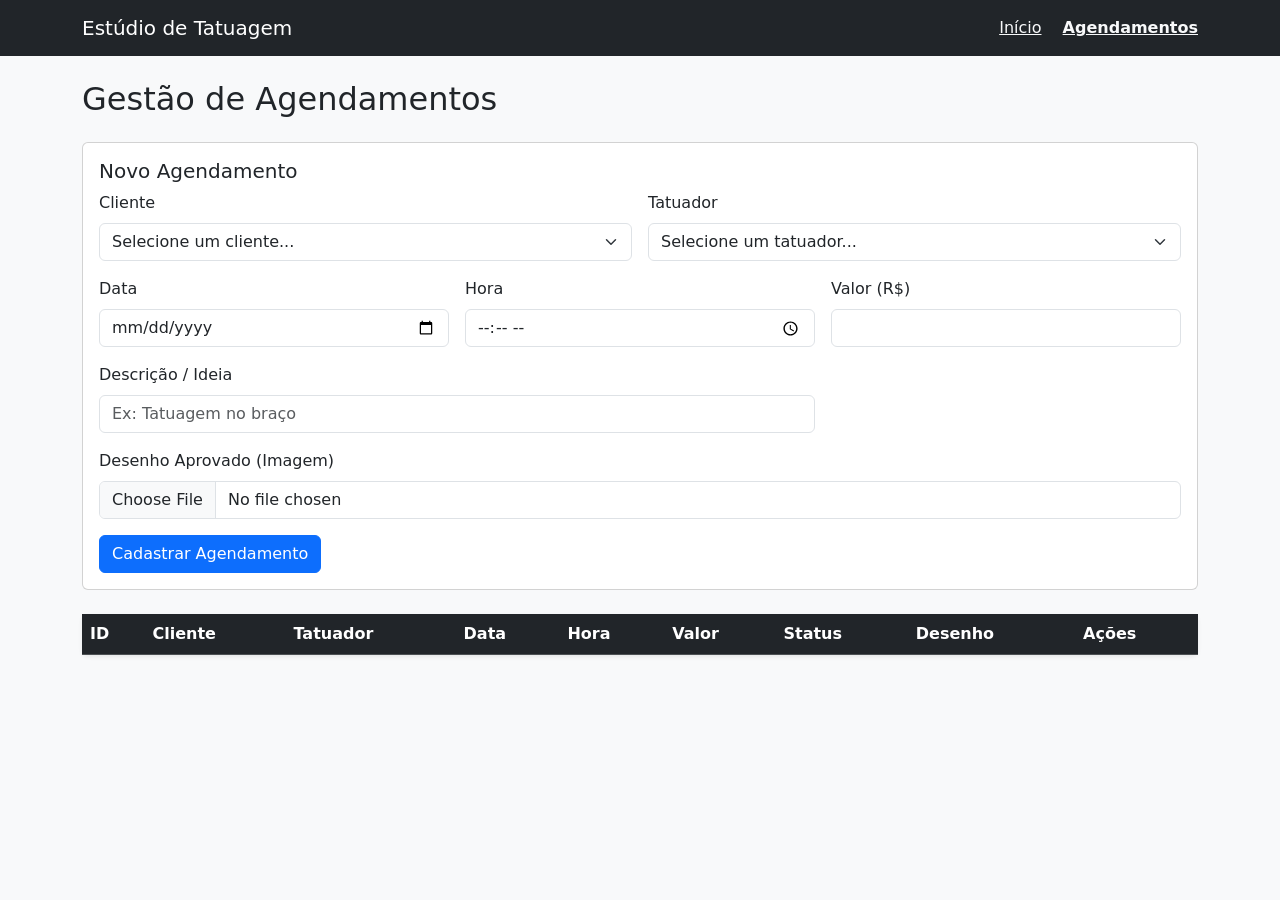
==== frontend/agendamentos.html @ 9e8c9e1b "Conclusao do frontend de Agendamentos e Estilos" ====
<!DOCTYPE html>
<html lang="pt-br">
<head>
  <meta charset="UTF-8">
  <title>Agendamentos - Estúdio de Tatuagem</title>
  <link href="https://cdn.jsdelivr.net/npm/bootstrap@5.3.0/dist/css/bootstrap.min.css" rel="stylesheet">
</head>
<body class="bg-light">

  <nav class="navbar navbar-dark bg-dark mb-4">
    <div class="container">
      <span class="navbar-brand">Estúdio de Tatuagem</span>
      <div>
        <a href="index.html" class="text-light me-3">Início</a>
        <a href="agendamentos.html" class="text-light fw-bold">Agendamentos</a>
      </div>
    </div>
  </nav>

  <div class="container">
    <h2 class="mb-4">Gestão de Agendamentos</h2>

    <!-- Formulário -->
    <div class="card mb-4">
      <div class="card-body">
        <h5 class="card-title" id="titulo-form">Novo Agendamento</h5>
        <form id="form-agendamento">
          <input type="hidden" id="agendamento-id">
          
          <div class="row g-3">
            <div class="col-md-6">
              <label class="form-label">Cliente</label>
              <select id="cliente_id" class="form-select" required>
                <option value="">Selecione um cliente...</option>
              </select>
            </div>

            <div class="col-md-6">
              <label class="form-label">Tatuador</label>
              <select id="tatuador_id" class="form-select" required>
                <option value="">Selecione um tatuador...</option>
              </select>
            </div>

            <div class="col-md-4">
              <label class="form-label">Data</label>
              <input type="date" id="data" class="form-control" required>
            </div>

            <div class="col-md-4">
              <label class="form-label">Hora</label>
              <input type="time" id="hora" class="form-control" required>
            </div>

            <div class="col-md-4">
              <label class="form-label">Valor (R$)</label>
              <input type="number" step="0.01" id="valor" class="form-control" required>
            </div>

            <div class="col-md-8">
              <label class="form-label">Descrição / Ideia</label>
              <input type="text" id="descricao" class="form-control" placeholder="Ex: Tatuagem no braço">
            </div>

            <div class="col-md-4" id="grupo-status" style="display: none;">
              <label class="form-label">Status</label>
              <select id="status" class="form-select">
                <option value="pendente">Pendente</option>
                <option value="confirmado">Confirmado</option>
                <option value="concluido">Concluído</option>
                <option value="cancelado">Cancelado</option>
              </select>
            </div>

            <!-- Novo campo para Upload do Desenho Aprovado -->
            <div class="col-md-12">
              <label class="form-label">Desenho Aprovado (Imagem)</label>
              <input type="file" id="desenho" class="form-control" accept="image/*">
            </div>
          </div>

          <button type="submit" class="btn btn-primary mt-3" id="btn-salvar">Cadastrar Agendamento</button>
          <button type="button" class="btn btn-secondary mt-3 ms-2" id="btn-cancelar" style="display:none;" onclick="limparFormulario()">Cancelar</button>
        </form>
      </div>
    </div>

    <!-- Tabela -->
    <table class="table table-striped table-hover bg-white rounded shadow-sm">
      <thead class="table-dark">
        <tr>
          <th>ID</th>
          <th>Cliente</th>
          <th>Tatuador</th>
          <th>Data</th>
          <th>Hora</th>
          <th>Valor</th>
          <th>Status</th>
          <th>Desenho</th>
          <th>Ações</th>
        </tr>
      </thead>
      <tbody id="corpo-tabela">
        <!-- Injetado via JS -->
      </tbody>
    </table>
  </div>

  <script src="js/agendamentos.js"></script>
</body>
</html>
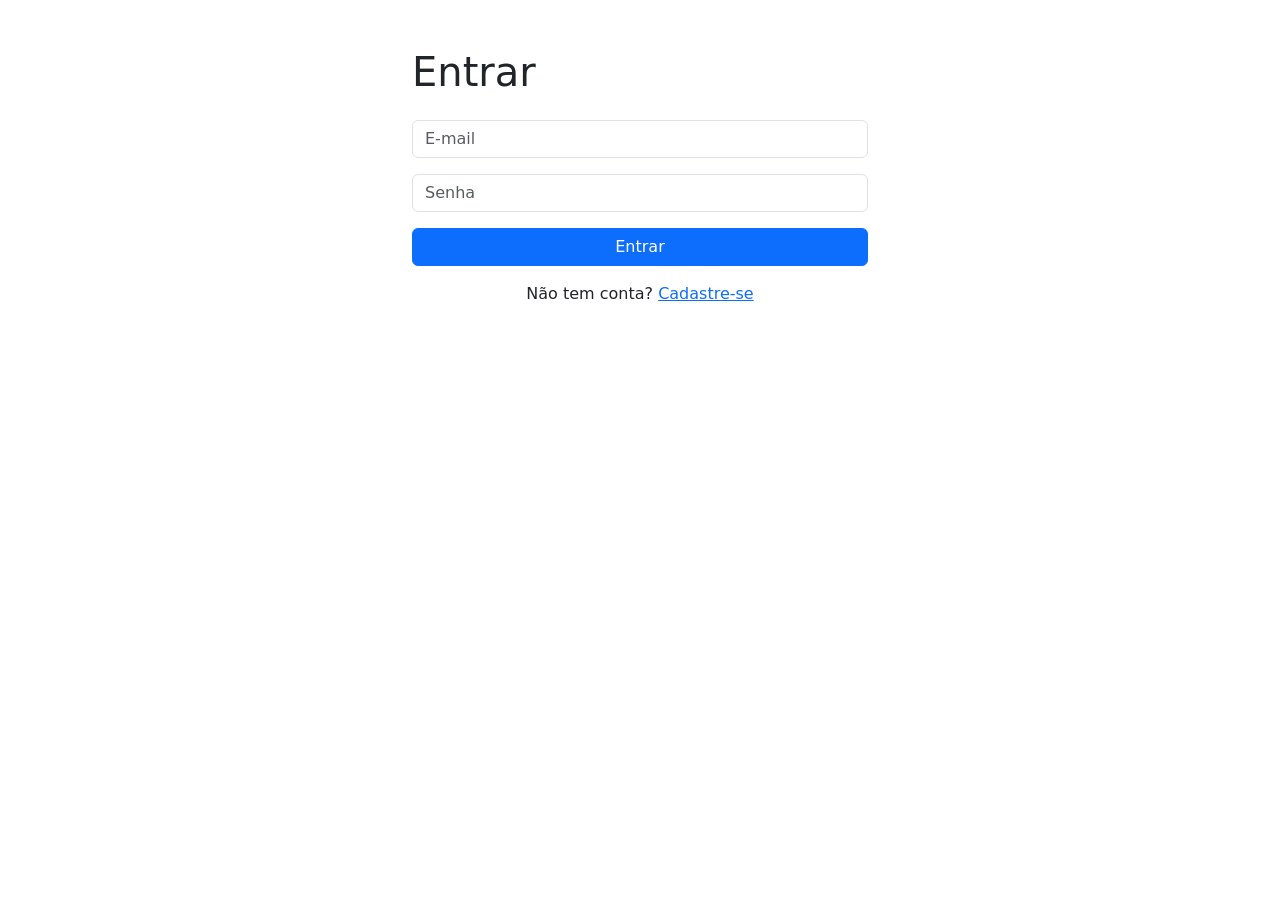
==== commit ddd56eaa: "Conclusão da Aula 15: Autenticação JWT, rotas e painel funcional" ====
--- a/frontend/agendamentos.html
+++ b/frontend/agendamentos.html
@@ -2,7 +2,7 @@
 <html lang="pt-br">
 <head>
   <meta charset="UTF-8">
-  <title>Agendamentos - Estúdio de Tatuagem</title>
+  <title>Agendamentos — Estúdio de Tatuagem</title>
   <link href="https://cdn.jsdelivr.net/npm/bootstrap@5.3.0/dist/css/bootstrap.min.css" rel="stylesheet">
 </head>
 <body class="bg-light">
@@ -11,8 +11,13 @@
     <div class="container">
       <span class="navbar-brand">Estúdio de Tatuagem</span>
       <div>
-        <a href="index.html" class="text-light me-3">Início</a>
-        <a href="agendamentos.html" class="text-light fw-bold">Agendamentos</a>
+        <a href="dashboard.html" class="text-light me-3">Início</a>
+        <a href="clientes.html" class="text-light me-3">Clientes</a>
+        <a href="senioridade.html" class="text-light me-3">Senioridade</a>
+        <a href="estilos.html" class="text-light me-3">Estilos</a>
+        <a href="tatuadores.html" class="text-light me-3">Tatuadores</a>
+        <a href="agendamentos.html" class="text-light fw-bold me-3">Agendamentos</a>
+        <button onclick="sair()" class="btn btn-outline-light btn-sm">Sair</button>
       </div>
     </div>
   </nav>
@@ -106,6 +111,7 @@
     </table>
   </div>
 
+  <script src="js/auth.js"></script>
   <script src="js/agendamentos.js"></script>
 </body>
 </html>
